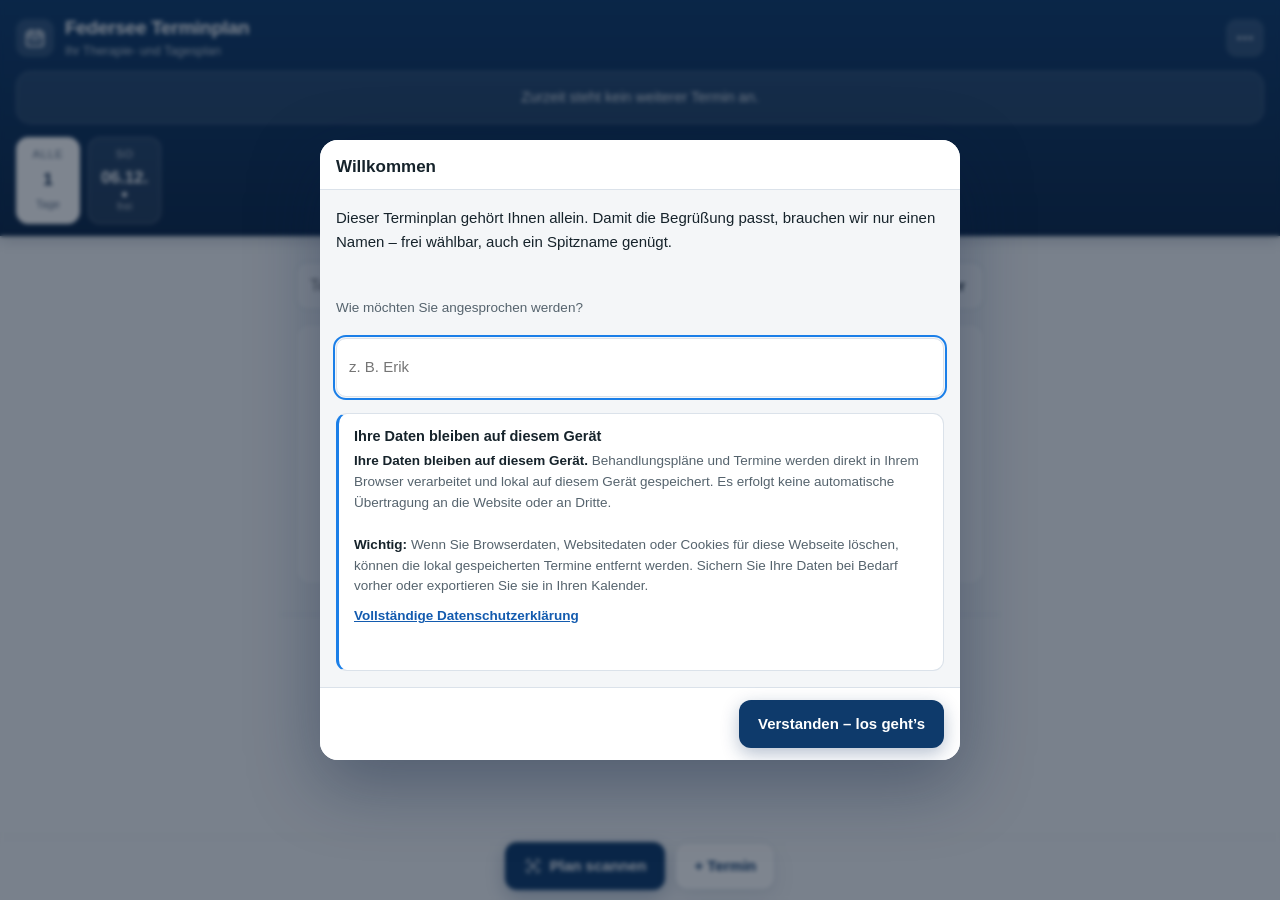
==== index.html @ 1aa90937 "Einrichtungsspezifisches an einer Stelle buendeln Der Name der Klinik stand an sechzehn Stellen im C" ====
<!doctype html>
<html lang="de">
<head>
  <meta charset="utf-8">
  <meta name="viewport" content="width=device-width,initial-scale=1,viewport-fit=cover">
  <meta name="theme-color" content="#0e3a6b">
  <meta name="description" content="Behandlungsplan fotografieren, Termine prüfen und auf dem eigenen Gerät behalten.">
  <title>Federsee Terminplan</title>
  <link rel="manifest" href="./manifest.webmanifest">
  <link rel="icon" href="./icon.svg" type="image/svg+xml">
  <link rel="apple-touch-icon" href="./icon.svg">
  <link rel="stylesheet" href="./styles.css">
</head>
<body>

<header class="topbar">
  <div class="topbar-inner">
    <div class="brand">
      <!-- Logo: Liegt eine Datei "logo.png" (oder logo.svg) neben index.html,
           wird sie automatisch verwendet. Ohne Datei bleibt das Kalender-
           symbol stehen. Es ist also kein Eingriff in den Code nötig. -->
      <img id="brand-logo" class="brand-logo" alt="FUGO Labs" hidden>
      <span id="brand-fallback" class="brand-icon" aria-hidden="true">
        <svg viewBox="0 0 24 24" width="22" height="22"><rect x="3" y="5" width="18" height="16" rx="3" fill="none" stroke="currentColor" stroke-width="1.8"/><path d="M3 10h18M8 3v4M16 3v4" stroke="currentColor" stroke-width="1.8" stroke-linecap="round"/><circle cx="8.5" cy="14.5" r="1.3" fill="currentColor"/><circle cx="12" cy="14.5" r="1.3" fill="currentColor"/><circle cx="15.5" cy="14.5" r="1.3" fill="currentColor"/></svg>
      </span>
      <div class="brand-text">
        <h1 id="greeting" data-anwendung>Federsee Terminplan</h1>
        <p id="brand-sub">Ihr Therapie- und Tagesplan</p>
      </div>
    </div>
    <button id="menu-button" class="icon-button" aria-label="Menü öffnen" aria-haspopup="dialog">
      <svg viewBox="0 0 24 24" width="20" height="20" aria-hidden="true"><circle cx="5" cy="12" r="1.9" fill="currentColor"/><circle cx="12" cy="12" r="1.9" fill="currentColor"/><circle cx="19" cy="12" r="1.9" fill="currentColor"/></svg>
    </button>
  </div>

  <!-- Nächster Termin: die wichtigste Information, immer sichtbar -->
  <section id="next-up" class="next-up" aria-live="polite" aria-label="Nächster Termin"></section>

  <!-- Tagesleiste: heute plus die folgenden Tage -->
  <nav class="day-strip" id="day-strip" aria-label="Tage"></nav>
</header>

<main id="view-plan">
  <div class="toolbar">
    <div class="chips" id="category-filter" role="group" aria-label="Nach Kategorie filtern"></div>
    <div class="search-row">
      <input id="search" type="search" placeholder="Termin oder Ort suchen …" aria-label="Suchen" autocomplete="off">
      <button id="calendar-button" class="ghost-button">Kalender</button>
    </div>
  </div>

  <div id="plan-list" class="plan-list"></div>

  <section id="empty-state" class="empty-state" hidden>
    <h2>Noch kein Plan hinterlegt</h2>
    <p>Fotografieren Sie Ihren Behandlungsplan oder laden Sie ihn als PDF hoch. Die Termine werden erkannt, Sie prüfen sie einmal – danach stehen sie dauerhaft auf diesem Gerät.</p>
    <p class="hint">Bekommen Sie einen geänderten Plan, fotografieren Sie ihn einfach erneut. Der neue Plan ersetzt den alten Tag – beliebig oft.</p>
    <button class="primary-button" data-open-scan>Plan fotografieren oder hochladen</button>
  </section>
</main>

<!-- Aktionsleiste unten, damit sie am Telefon mit dem Daumen erreichbar ist -->
<nav class="action-bar">
  <button class="primary-button" data-open-scan>
    <svg viewBox="0 0 24 24" width="18" height="18" aria-hidden="true"><path d="M4 8V6a2 2 0 0 1 2-2h2M16 4h2a2 2 0 0 1 2 2v2M20 16v2a2 2 0 0 1-2 2h-2M8 20H6a2 2 0 0 1-2-2v-2" fill="none" stroke="currentColor" stroke-width="1.9" stroke-linecap="round"/><circle cx="12" cy="12" r="3.2" fill="none" stroke="currentColor" stroke-width="1.9"/></svg>
    Plan scannen
  </button>
  <button id="add-item" class="secondary-button">+ Termin</button>
</nav>

<footer class="app-foot">
  <p class="app-foot-brand">
    Designed by
    <a href="https://www.cameraorganizer.com" target="_blank" rel="noopener">FUGO&nbsp;Labs</a>
  </p>
  <p class="app-foot-links">
    <a href="https://www.cameraorganizer.com" target="_blank" rel="noopener">FUGO</a>
    <span aria-hidden="true">·</span>
    <a class="tam" href="https://www.fugo-labs.de/tam2" target="_blank" rel="noopener">TaM²</a>
    <span aria-hidden="true">·</span>
    <a href="./rechtliches.html#impressum">Impressum</a>
    <span aria-hidden="true">·</span>
    <a href="./rechtliches.html#datenschutz">Datenschutz</a>
  </p>
  <p class="app-foot-note">Alle Daten bleiben auf diesem Gerät. Bitte erkannte Termine vor der Nutzung prüfen.</p>
</footer>

<input id="file-input" type="file" accept="image/*,application/pdf" multiple hidden>

<!-- ------------------------------------------------------------ Kalender -->
<dialog id="calendar-dialog" class="sheet" aria-label="Kalender und Archiv">
  <div class="sheet-head">
    <h2>Kalender</h2>
    <button class="icon-button" data-close aria-label="Schließen">✕</button>
  </div>
  <div class="sheet-body">
  <div class="month-head">
    <button class="icon-button" id="month-prev" aria-label="Vorheriger Monat">‹</button>
    <strong id="month-label"></strong>
    <button class="icon-button" id="month-next" aria-label="Nächster Monat">›</button>
  </div>
  <div class="weekday-row" aria-hidden="true"><span>Mo</span><span>Di</span><span>Mi</span><span>Do</span><span>Fr</span><span>Sa</span><span>So</span></div>
  <div id="month-grid" class="month-grid"></div>
  <div id="calendar-day" class="calendar-day"></div>
  </div>
</dialog>

<!-- ------------------------------------------------------- Prüfen & Speichern -->
<dialog id="review-dialog" class="sheet wide" aria-label="Erkannte Termine prüfen">
  <div class="sheet-head">
    <h2>Erkannte Termine prüfen</h2>
    <button class="icon-button" data-close aria-label="Schließen">✕</button>
  </div>
  <div id="review-progress" class="progress" hidden>
    <div class="progress-figure" aria-hidden="true">
      <svg viewBox="0 0 48 48" width="46" height="46">
        <rect x="9" y="5" width="30" height="38" rx="3" fill="none" stroke="currentColor" stroke-width="2"/>
        <path d="M15 15h18M15 22h18M15 29h12" stroke="currentColor" stroke-width="2" stroke-linecap="round" opacity=".55"/>
        <circle cx="34" cy="34" r="9.5" fill="var(--paper)" stroke="currentColor" stroke-width="2"/>
        <path d="M34 29v5l3 2" stroke="currentColor" stroke-width="2" stroke-linecap="round"/>
      </svg>
    </div>
    <h3>Der Plan wird gelesen</h3>
    <p class="progress-lead">Das geschieht vollständig auf diesem Gerät – je nach Anzahl der Seiten
      dauert es einige Sekunden. Bitte das Fenster offen lassen.</p>
    <div class="progress-track"><div id="progress-bar"></div></div>
    <p id="progress-text">Vorbereitung …</p>
  </div>
  <div id="review-body" class="review-body"></div>
  <div class="sheet-foot" id="review-foot" hidden>
    <button id="review-cancel" class="ghost-button">Verwerfen</button>
    <button id="review-save" class="primary-button">Speichern</button>
  </div>
</dialog>

<!-- --------------------------------------------------------------- Menü -->
<dialog id="menu-dialog" class="sheet" aria-label="Menü">
  <div class="sheet-head">
    <h2>Einstellungen &amp; Daten</h2>
    <button class="icon-button" data-close aria-label="Schließen">✕</button>
  </div>
  <div class="menu-body">
    <label class="field">
      <span>Name (nur auf diesem Gerät)</span>
      <input id="profile-name" placeholder="z. B. Erika Musterfrau" autocomplete="name">
    </label>
    <label class="field">
      <span>Erinnerung beim Kalenderexport</span>
      <select id="reminder">
        <option value="0">keine</option>
        <option value="10">10 Minuten vorher</option>
        <option value="15" selected>15 Minuten vorher</option>
        <option value="30">30 Minuten vorher</option>
        <option value="60">1 Stunde vorher</option>
      </select>
    </label>

    <div class="menu-group">
      <h3>Termine weitergeben</h3>
      <button id="export-ics" class="ghost-button">Kommende Termine als Kalenderdatei</button>
    </div>

    <div class="menu-group">
      <h3>Gerätewechsel &amp; Sicherung</h3>
      <p class="hint">Die Daten liegen ausschließlich in diesem Browser. Für ein neues Gerät oder vor dem Löschen der Browserdaten hier eine Sicherungsdatei erzeugen.</p>
      <button id="export-backup" class="ghost-button">Sicherung speichern</button>
      <button id="import-backup" class="ghost-button">Sicherung einlesen</button>
      <input id="backup-input" type="file" accept="application/json,.json" hidden>
    </div>

    <div class="menu-group">
      <h3>Datenschutz &amp; Daten</h3>
      <p class="hint" id="privacy-text"></p>
    </div>

    <div class="menu-group danger">
      <h3>Alles löschen</h3>
      <p class="hint">Entfernt sämtliche Termine von diesem Gerät. Das lässt sich nicht rückgängig machen.</p>
      <button id="clear-all" class="danger-button">Alle Daten löschen</button>
    </div>

    <p class="storage-note" id="storage-note"></p>

    <div class="menu-group">
      <h3>Über diese App</h3>
      <p class="hint">Der <strong data-anwendung>Federsee Terminplan</strong> arbeitet ohne Anmeldung und ohne
        Server. Designed by <a href="https://www.cameraorganizer.com" target="_blank" rel="noopener">FUGO Labs</a>.</p>
      <p class="hint">
        <a href="https://www.cameraorganizer.com" target="_blank" rel="noopener">FUGO — Tag Your Life</a><br>
        <a class="tam" href="https://www.fugo-labs.de/tam2" target="_blank" rel="noopener">TaM² — Tag a Moment</a>
      </p>
      <p class="hint">
        <a href="./rechtliches.html#impressum">Impressum</a> ·
        <a href="./rechtliches.html#datenschutz">Datenschutz</a>
      </p>
    </div>
  </div>
</dialog>

<!-- --------------------------------------------------------- Termin bearbeiten -->
<dialog id="item-dialog" class="sheet" aria-label="Termin bearbeiten">
  <form id="item-form" method="dialog">
    <div class="sheet-head">
      <h2 id="item-dialog-title">Termin</h2>
      <button type="button" class="icon-button" data-close aria-label="Schließen">✕</button>
    </div>
    <div class="menu-body">
      <div class="field-row">
        <label class="field"><span>Datum</span><input name="date" type="date" required></label>
        <label class="field"><span>Uhrzeit</span><input name="time" type="time" required></label>
        <label class="field short"><span>Dauer</span><input name="duration" type="number" min="5" max="480" step="5" value="30"></label>
      </div>
      <label class="field"><span>Anwendung</span><input name="title" required placeholder="z. B. Krankengymnastik"></label>
      <label class="field"><span>Ort</span><input name="location" placeholder="z. B. Haus 2, Raum 214"></label>
      <label class="field"><span>Behandler</span><input name="practitioner" placeholder="z. B. Frau Müller"></label>
      <label class="field"><span>Kategorie</span><select name="category" id="item-category"></select></label>
      <label class="field"><span>Notiz</span><input name="note" placeholder="optional"></label>
    </div>
    <div class="sheet-foot">
      <button type="button" id="item-delete" class="danger-button">Löschen</button>
      <button type="submit" class="primary-button">Speichern</button>
    </div>
  </form>
</dialog>

<!-- ------------------------------------------------------------ Erster Start -->
<dialog id="welcome-dialog" class="sheet" aria-label="Willkommen">
  <div class="sheet-head">
    <h2>Willkommen</h2>
  </div>
  <div class="menu-body">
    <p class="lead">Dieser Terminplan gehört Ihnen allein. Damit die Begrüßung passt,
      brauchen wir nur einen Namen – frei wählbar, auch ein Spitzname genügt.</p>
    <label class="field">
      <span>Wie möchten Sie angesprochen werden?</span>
      <input id="welcome-name" placeholder="z. B. Erik" autocomplete="given-name" enterkeyhint="done">
    </label>
    <div class="privacy-box">
      <h3>Ihre Daten bleiben auf diesem Gerät</h3>
      <p id="welcome-privacy"></p>
      <p class="privacy-more"><a href="./rechtliches.html#datenschutz">Vollständige Datenschutzerklärung</a></p>
    </div>
  </div>
  <div class="sheet-foot">
    <button id="welcome-start" class="primary-button">Verstanden – los geht’s</button>
  </div>
</dialog>

<div id="toast" class="toast" role="status" aria-live="polite" hidden></div>

<script src="./vendor/tesseract.min.js"></script>
<script type="module" src="./app.js"></script>
</body>
</html>
---- styles.css ----
/* Federsee Terminplan -- Gestaltung
   Ziel: gut lesbar auch für ältere Augen, groß genug für den Daumen,
   ruhige Farben, klare Trennung zwischen "heute" und "später". */

:root {
  /* ------------------------------------------------------------------
     Markenfarbe.

     Alles Blau der App leitet sich aus diesen fuenf Werten ab. Um auf den
     exakten Fugo-Blauton umzustellen, genuegt es, sie hier zu ersetzen --
     an keiner anderen Stelle steht eine Blauangabe fest im Code.
     ------------------------------------------------------------------ */
  --marke-900: #0a2547;   /* Kopfbereich, dunkelster Ton */
  --marke-800: #0e3a6b;   /* Kopfbereich, Grundton */
  --marke-700: #135baf;   /* Flaechen, Hauptknopf */
  --marke-600: #1b7fe8;   /* FUGO-Blau: Akzente, Linien, aktive Zustaende */
  --marke-100: #e8f1fd;   /* helle Flaechen */

  /* TaM² tritt auf der Fugo-Seite in Orange auf. Die Farbe bleibt dem
     Verweis auf diese zweite Anwendung vorbehalten und wird sonst nirgends
     verwendet -- sonst verliert sie ihre Kennzeichnung. */
  --tam-orange: #ff6b1a;

  /* Der Kasten mit dem naechsten Termin traegt das FUGO-Blau in voller
     Saettigung und hebt sich damit vom dunkleren Kopfbereich ab. */
  --termin-von: #1b7fe8;
  --termin-bis: #0e4fa3;

  --ink: #16232b;
  --ink-soft: #55636d;
  --ink-faint: #8794a0;
  --paper: #f4f6f8;
  --card: #ffffff;
  --line: #dbe2ea;
  --accent: #b4531f;
  --danger: #a8323f;
  --ok: #2f7a4a;
  --radius: 14px;
  --shadow: 0 1px 2px rgba(16, 32, 55, .06), 0 8px 24px rgba(16, 32, 55, .07);
  --safe-bottom: env(safe-area-inset-bottom, 0px);
  color-scheme: light;
}

* { box-sizing: border-box; }

/* Das hidden-Attribut muss jede eigene display-Regel schlagen. Ohne diese
   Zeile bleibt ein auf hidden gesetzter Bereich sichtbar, sobald ihm
   anderswo display:flex oder display:grid zugewiesen wurde -- so waren die
   Knoepfe "Verwerfen" und "Speichern" waehrend der Erkennung bedienbar,
   obwohl es noch nichts zu speichern gab. */
[hidden] { display: none !important; }

body {
  margin: 0;
  font: 16px/1.5 -apple-system, BlinkMacSystemFont, "Segoe UI", Roboto, "Helvetica Neue", Arial, sans-serif;
  color: var(--ink);
  background: var(--paper);
  -webkit-text-size-adjust: 100%;
  padding-bottom: calc(104px + var(--safe-bottom));
}

h1, h2, h3 { margin: 0; line-height: 1.25; }
button, input, select { font: inherit; color: inherit; }
button { cursor: pointer; }

/* ------------------------------------------------------------- Kopfbereich */

.topbar {
  position: sticky;
  top: 0;
  z-index: 20;
  /* Beim Scrollen wird der Kopfbereich schmaler: die Begruessung tritt
     zurueck, der naechste Termin schrumpft auf eine Zeile. Sonst belegt er
     ein Drittel des Bildschirms und verdeckt die Filterleiste. */
  transition: padding .18s ease;
  background: linear-gradient(180deg, var(--marke-800), var(--marke-900));
  color: #fff;
  padding: calc(10px + env(safe-area-inset-top, 0px)) 0 0;
  box-shadow: 0 2px 14px rgba(8, 28, 60, .24);
}

.topbar-inner {
  display: flex;
  align-items: center;
  gap: 12px;
  padding: 6px 16px 10px;
  transition: padding .18s ease, opacity .18s ease;
}

/* --- Kompakter Zustand beim Scrollen --- */

.topbar.is-kompakt { padding-top: calc(6px + env(safe-area-inset-top, 0px)); }
.topbar.is-kompakt .topbar-inner { padding-bottom: 6px; }
.topbar.is-kompakt .brand-icon { width: 32px; height: 32px; border-radius: 9px; }
.topbar.is-kompakt .brand-icon svg { width: 18px; height: 18px; }
.topbar.is-kompakt .brand h1 { font-size: 16px; }
.topbar.is-kompakt .brand p { display: none; }
.topbar.is-kompakt .next-up { padding-bottom: 9px; }

.topbar.is-kompakt .next-card { grid-template-columns: auto 1fr; padding: 9px 13px; gap: 0 12px; }
.topbar.is-kompakt .next-card .eyebrow { display: none; }
.topbar.is-kompakt .next-card .clock { font-size: 20px; align-self: center; }
.topbar.is-kompakt .next-card .clock small { display: none; }
.topbar.is-kompakt .next-card .title { font-size: 14.5px; -webkit-line-clamp: 1; }
.topbar.is-kompakt .next-card .meta { display: none; }

.topbar.is-kompakt .day-strip { padding-bottom: 9px; }
.topbar.is-kompakt .day-tab { padding: 5px 11px; min-width: 58px; }
.topbar.is-kompakt .day-tab .count { display: none; }
.topbar.is-kompakt .day-tab .num { font-size: 15px; }

.brand { display: flex; align-items: center; gap: 11px; flex: 1; min-width: 0; }
.brand-icon {
  display: grid; place-items: center;
  width: 38px; height: 38px; flex: none;
  border-radius: 11px;
  background: rgba(255, 255, 255, .14);
}
/* Ein eingesetztes Logo bekommt dieselbe Grundflaeche wie das Platzhalter-
   symbol und wird darin eingepasst -- unabhaengig von seinem Seitenverhaeltnis. */
.brand-logo {
  width: 38px; height: 38px; flex: none;
  object-fit: contain; border-radius: 9px;
  background: rgba(255, 255, 255, .08);
}
.topbar.is-kompakt .brand-logo { width: 32px; height: 32px; }

.brand-text { min-width: 0; }
.brand h1 {
  font-size: 19px; font-weight: 650; letter-spacing: -.015em;
  overflow: hidden; text-overflow: ellipsis; white-space: nowrap;
}
.brand p { margin: 2px 0 0; font-size: 12.5px; color: rgba(255, 255, 255, .72); }

.icon-button {
  border: 0; background: rgba(255, 255, 255, .14); color: inherit;
  width: 38px; height: 38px; border-radius: 11px; font-size: 18px; line-height: 1;
  display: grid; place-items: center; flex: none;
  transition: background .15s ease;
}
.icon-button:hover { background: rgba(255, 255, 255, .24); }

/* Naechster Termin -- der blaue Kasten. Er traegt die Information, auf die
   sich Patienten verlassen, und ist deshalb der kraeftigste Punkt der Seite. */

.next-up { padding: 0 16px 13px; }

.next-card {
  display: grid;
  grid-template-columns: auto 1fr;
  gap: 4px 15px;
  background: linear-gradient(145deg, var(--termin-von), var(--termin-bis));
  border-radius: 15px;
  padding: 15px 17px;
  color: #fff;
  box-shadow: 0 6px 20px rgba(8, 24, 52, .34);
}
.next-card .eyebrow {
  grid-column: 1 / -1;
  margin: 0 0 7px;
  font-size: 11px; letter-spacing: .1em; text-transform: uppercase; font-weight: 650;
  color: rgba(255, 255, 255, .72);
  display: flex; align-items: center; gap: 8px;
}
.next-card .eyebrow .rest {
  margin-left: auto; text-transform: none; letter-spacing: .02em;
  font-size: 11.5px; font-weight: 600;
  background: rgba(255, 255, 255, .16); padding: 2px 9px; border-radius: 999px;
}
.next-card .clock {
  font-size: 30px; font-weight: 680; letter-spacing: -.025em;
  font-variant-numeric: tabular-nums; line-height: 1.05;
  align-self: start;
}
.next-card .clock small { display: block; font-size: 12px; font-weight: 500; opacity: .72; letter-spacing: 0; }
.next-card .body { min-width: 0; align-self: center; }
.next-card .title {
  margin: 0; font-size: 17px; font-weight: 620; line-height: 1.3;
  overflow: hidden; text-overflow: ellipsis; display: -webkit-box;
  -webkit-line-clamp: 2; -webkit-box-orient: vertical;
}
.next-card .meta { margin: 4px 0 0; font-size: 13.5px; color: rgba(255, 255, 255, .8); }
.next-card .meta span + span::before { content: " · "; opacity: .6; }

.next-card.is-now { box-shadow: 0 0 0 2px rgba(255, 255, 255, .55), 0 6px 20px rgba(8, 24, 52, .34); }
.next-card.is-empty {
  display: block; text-align: center; font-size: 14.5px;
  color: rgba(255, 255, 255, .86); background: rgba(255, 255, 255, .1);
  border: 1px solid rgba(255, 255, 255, .16); box-shadow: none;
}

/* Tagesleiste */

.day-strip {
  display: flex; gap: 8px;
  padding: 0 16px 12px;
  overflow-x: auto;
  scrollbar-width: none;
  -webkit-overflow-scrolling: touch;
}
.day-strip::-webkit-scrollbar { display: none; }

.day-tab {
  flex: none;
  min-width: 64px;
  padding: 8px 12px;
  border-radius: 12px;
  border: 1px solid rgba(255, 255, 255, .22);
  background: rgba(255, 255, 255, .1);
  color: #fff;
  text-align: center;
  display: grid;
  gap: 1px;
}
.day-tab .dow { font-size: 11.5px; letter-spacing: .06em; text-transform: uppercase; opacity: .78; }
.day-tab .num { font-size: 17px; font-weight: 660; font-variant-numeric: tabular-nums; }
.day-tab .count { font-size: 11px; opacity: .7; }
.day-tab[aria-pressed="true"] { background: #fff; color: var(--marke-900); border-color: #fff; }
.day-tab[aria-pressed="true"] .dow, .day-tab[aria-pressed="true"] .count { opacity: .66; }
.day-tab.is-today .num::after {
  content: ""; display: block; width: 5px; height: 5px; border-radius: 50%;
  background: currentColor; margin: 2px auto 0;
}

/* ---------------------------------------------------------------- Werkzeuge */

main { max-width: 720px; margin: 0 auto; padding: 14px 16px 0; }

.toolbar { display: grid; gap: 10px; margin-bottom: 14px; }

.chips { display: flex; gap: 7px; overflow-x: auto; scrollbar-width: none; padding-bottom: 2px; }
.chips::-webkit-scrollbar { display: none; }
.chip {
  flex: none; border: 1px solid var(--line); background: var(--card); color: var(--ink-soft);
  border-radius: 999px; padding: 6px 13px; font-size: 13.5px; white-space: nowrap;
  display: inline-flex; align-items: center; gap: 6px;
}
.chip .dot { width: 8px; height: 8px; border-radius: 50%; background: currentColor; opacity: .85; }
.chip[aria-pressed="true"] { background: var(--marke-800); border-color: var(--marke-800); color: #fff; }

.search-row { display: flex; gap: 8px; }
.search-row input {
  flex: 1; min-width: 0;
  border: 1px solid var(--line); border-radius: 11px; background: var(--card);
  padding: 10px 13px;
}
.search-row input:focus-visible, .field input:focus-visible, .field select:focus-visible {
  outline: 2px solid var(--marke-600); outline-offset: 1px;
}

/* ------------------------------------------------------------- Tagesblöcke */

.plan-list { display: grid; gap: 20px; }

html { scroll-padding-top: 180px; }
.day-block { scroll-margin-top: 180px; }
.day-heading {
  display: flex; align-items: baseline; gap: 10px;
  margin: 0 2px 9px;
  position: sticky; top: 0; z-index: 1;
}
.day-heading h2 { font-size: 15px; font-weight: 660; letter-spacing: -.005em; }
.day-heading .badge {
  font-size: 11px; letter-spacing: .07em; text-transform: uppercase;
  background: var(--marke-100); color: var(--marke-800);
  padding: 3px 8px; border-radius: 999px; font-weight: 620;
}
.day-heading .rescan {
  margin-left: auto; border: 0; background: none; color: var(--ink-faint);
  font-size: 12.5px; text-decoration: underline; padding: 2px 0;
}

.items { display: grid; gap: 8px; }

.item {
  display: grid;
  grid-template-columns: 62px 4px 1fr;
  align-items: stretch;
  gap: 12px;
  background: var(--card);
  border: 1px solid var(--line);
  border-radius: var(--radius);
  padding: 12px 13px;
  box-shadow: var(--shadow);
  text-align: left;
  width: 100%;
  color: inherit;
}
.item:active { transform: scale(.995); }
.item .time {
  font-size: 16px; font-weight: 660; font-variant-numeric: tabular-nums;
  letter-spacing: -.01em; padding-top: 1px;
}
.item .time small { display: block; font-size: 11.5px; font-weight: 500; color: var(--ink-faint); }
.item .stripe { border-radius: 3px; background: var(--stripe, var(--marke-600)); }
.item .title { font-size: 15.5px; font-weight: 600; margin: 0; }
.item .meta { margin: 3px 0 0; font-size: 13.5px; color: var(--ink-soft); }
.item .meta span + span::before { content: " · "; color: var(--ink-faint); }
.item .tag {
  display: inline-block; margin-top: 6px; font-size: 11.5px;
  color: var(--stripe, var(--marke-600)); font-weight: 620;
}

.item.is-done { opacity: .5; }
.item.is-done .title { text-decoration: line-through; }
.item.is-now { border-color: var(--marke-600); box-shadow: 0 0 0 2px rgba(37, 99, 181, .18), var(--shadow); }
.item.is-past .time { color: var(--ink-faint); }

.day-empty { color: var(--ink-faint); font-size: 14px; padding: 10px 2px; }

.empty-state {
  background: var(--card); border: 1px dashed var(--line); border-radius: var(--radius);
  padding: 28px 22px; text-align: center;
}
.empty-state h2 { font-size: 18px; margin-bottom: 8px; }
.empty-state p { color: var(--ink-soft); margin: 0 0 18px; }

/* -------------------------------------------------------------- Aktionen */

.action-bar {
  position: fixed; left: 0; right: 0; bottom: 0; z-index: 25;
  display: flex; gap: 10px; justify-content: center;
  padding: 10px 16px calc(10px + var(--safe-bottom));
  background: linear-gradient(180deg, rgba(244, 246, 245, 0), var(--paper) 34%);
}

.primary-button, .secondary-button, .ghost-button, .danger-button {
  border-radius: 12px; padding: 12px 18px; font-size: 15px; font-weight: 600;
  border: 1px solid transparent; display: inline-flex; align-items: center; justify-content: center; gap: 8px;
  min-height: 46px;
}
.primary-button { background: var(--marke-800); color: #fff; box-shadow: 0 6px 18px rgba(18, 51, 98, .3); }
.primary-button:hover { background: var(--marke-600); }
.secondary-button { background: var(--card); color: var(--marke-800); border-color: var(--line); box-shadow: var(--shadow); }
.ghost-button { background: var(--card); color: var(--ink); border-color: var(--line); font-weight: 550; }
.ghost-button:hover { border-color: var(--marke-600); color: var(--marke-800); }
.danger-button { background: #fff; color: var(--danger); border-color: #e8c3c8; }
.danger-button:hover { background: #fdf3f4; }
button[disabled] { opacity: .5; cursor: not-allowed; }

/* --------------------------------------------------------------- Dialoge */

.sheet {
  border: 0; padding: 0; width: min(640px, 100%); max-width: 100%;
  /* Mindesthoehe, damit der Dialog auch mit wenig Inhalt -- etwa waehrend
     der Erkennung -- nicht zu einem schmalen Balken zusammenfaellt. */
  min-height: min(62dvh, 520px);
  max-height: 92dvh; border-radius: 18px 18px 0 0;
  margin: auto auto 0; background: var(--paper); color: var(--ink);
  box-shadow: 0 -8px 40px rgba(8, 28, 60, .32);
  overflow: hidden;
  /* Wichtig: nur der geöffnete Dialog wird angezeigt. Ein pauschales
     display:flex würde das display:none des geschlossenen <dialog>
     überschreiben -- der unsichtbare Dialog fängt dann alle Klicks ab. */
  display: none;
  flex-direction: column;
}
.sheet[open] { display: flex; }
.sheet.wide { width: min(780px, 100%); }

@media (min-width: 700px) {
  .sheet {
    margin: auto;
    border-radius: 18px;
    min-height: min(70dvh, 620px);
    max-height: 88dvh;
    box-shadow: 0 24px 70px rgba(8, 28, 60, .36);
  }
  .sheet-foot { padding-bottom: 14px; }
}
.sheet::backdrop { background: rgba(9, 22, 42, .52); backdrop-filter: blur(2px); }

.sheet-head {
  flex: none;
  display: flex; align-items: center; gap: 12px;
  padding: 16px 16px 12px; border-bottom: 1px solid var(--line);
  background: var(--card);
}
.sheet-head h2 { font-size: 17px; flex: 1; }
.sheet-head .icon-button { background: var(--paper); color: var(--ink-soft); }

.sheet-foot {
  flex: none;
  display: flex; gap: 10px; justify-content: flex-end;
  padding: 12px 16px calc(12px + var(--safe-bottom));
  border-top: 1px solid var(--line); background: var(--card);
}

/* Der Inhaltsbereich scrollt; Kopf und Fuß bleiben stehen. */
.sheet-body { flex: 1; min-height: 0; overflow-y: auto; -webkit-overflow-scrolling: touch; }
.menu-body, .review-body { flex: 1; min-height: 0; overflow-y: auto; padding: 16px; }
.calendar-day { padding: 16px; }
.menu-body { display: grid; gap: 16px; }

.field { display: grid; gap: 5px; font-size: 13.5px; color: var(--ink-soft); }
.field input, .field select {
  border: 1px solid var(--line); border-radius: 10px; padding: 10px 12px;
  background: var(--card); color: var(--ink); font-size: 15px; width: 100%;
}
.field-row { display: grid; grid-template-columns: 1fr 1fr .8fr; gap: 10px; }
.field.short input { text-align: center; }

.menu-group { display: grid; gap: 9px; padding-top: 14px; border-top: 1px solid var(--line); }
.menu-group h3 { font-size: 14px; }
.menu-group.danger h3 { color: var(--danger); }
.hint { margin: 0; font-size: 13px; color: var(--ink-soft); }
.hint strong { color: var(--ink); }
.hint a { color: var(--marke-700); font-weight: 600; }
.hint a.tam { color: var(--tam-orange); }
.lead { margin: 0; font-size: 15px; color: var(--ink); line-height: 1.55; }

.privacy-box {
  border: 1px solid var(--line); border-left: 3px solid var(--marke-600);
  border-radius: 11px; padding: 13px 15px; background: var(--card);
}
.privacy-box h3 { font-size: 14.5px; margin-bottom: 6px; }
.privacy-box p { margin: 0; font-size: 13.5px; color: var(--ink-soft); line-height: 1.55; }
.privacy-box strong { color: var(--ink); }
.storage-note { font-size: 12px; color: var(--ink-faint); margin: 0; }

/* Kalender */

.month-head { display: flex; align-items: center; justify-content: space-between; gap: 10px; padding: 12px 16px 6px; }
.month-head strong { font-size: 15.5px; }
.month-head .icon-button { background: var(--card); color: var(--ink); border: 1px solid var(--line); }

.weekday-row, .month-grid { display: grid; grid-template-columns: repeat(7, 1fr); gap: 5px; padding: 0 16px; }
.weekday-row { font-size: 11px; color: var(--ink-faint); text-align: center; padding-bottom: 5px; }

.month-cell {
  aspect-ratio: 1 / 1; border: 1px solid transparent; background: transparent;
  border-radius: 10px; display: grid; place-content: center; gap: 3px;
  font-size: 14px; color: var(--ink); position: relative;
}
.month-cell.has-plan { background: var(--card); border-color: var(--line); font-weight: 600; }
.month-cell.is-past { color: var(--ink-faint); }
.month-cell.is-today { outline: 2px solid var(--marke-600); outline-offset: -2px; }
.month-cell[aria-pressed="true"] { background: var(--marke-800); color: #fff; border-color: var(--marke-800); }
.month-cell .dots { display: flex; gap: 2px; justify-content: center; }
.month-cell .dots i { width: 4px; height: 4px; border-radius: 50%; background: currentColor; opacity: .65; }
.month-cell:disabled { opacity: .45; }

.calendar-day { border-top: 1px solid var(--line); margin-top: 12px; background: var(--paper); }
.calendar-day h3 { font-size: 14.5px; margin-bottom: 10px; }

/* Prüfansicht */

.progress {
  flex: 1; min-height: 0;
  display: flex; flex-direction: column; align-items: center; justify-content: center;
  gap: 4px; padding: 32px 26px; text-align: center; background: var(--card);
}
.progress-figure { color: var(--marke-600); margin-bottom: 4px; }
.progress h3 { font-size: 17px; margin-bottom: 2px; }
.progress-lead { margin: 0 0 20px; font-size: 14px; color: var(--ink-soft); max-width: 34em; line-height: 1.5; }
.progress-track {
  width: min(360px, 100%); height: 8px; border-radius: 999px;
  background: var(--marke-100); overflow: hidden;
}
.progress-track div { height: 100%; width: 2%; background: var(--marke-600); transition: width .3s ease; }
.progress #progress-text { margin: 11px 0 0; font-size: 13.5px; color: var(--ink-soft); font-variant-numeric: tabular-nums; }

.retry-note {
  margin: 0 0 15px; padding: 10px 12px; font-size: 13px; line-height: 1.45;
  color: var(--marke-800); background: var(--marke-100); border-radius: 10px;
}
.review-page { display: grid; gap: 12px; margin-bottom: 22px; }
.review-head {
  display: flex; flex-wrap: wrap; align-items: center; gap: 10px 14px;
  padding-bottom: 2px;
}
.review-head .field { flex: none; }
.review-day { display: block; font-size: 14.5px; }
.review-day { display: block; font-size: 14.5px; }
.review-source { font-size: 12.5px; color: var(--ink-faint); }

.notice {
  border-radius: 11px; padding: 10px 12px; font-size: 13px; line-height: 1.45;
  background: #fff7e8; border: 1px solid #f0dcb4; color: #6b4a12;
}
.notice.conflict { background: #fdf1f2; border-color: #eec6cb; color: #7a2430; }
.notice ul { margin: 6px 0 0; padding-left: 18px; }
.notice p { margin: 7px 0 0; }
.notice code { font-family: ui-monospace, "SF Mono", Menlo, Consolas, monospace; font-size: 12.5px;
  background: rgba(0, 0, 0, .06); padding: 1px 5px; border-radius: 4px; }
.notice a { color: inherit; font-weight: 600; }

/* Eine Pruefzeile: Uhrzeit links, Anwendung gross, Ort und Behandler
   darunter. Auf schmalen Geraeten stehen die beiden untereinander -- neben-
   einander waeren beide Felder so schmal, dass die Werte abschneiden. */
.review-row {
  display: grid;
  /* Breit genug auch fuer Browser, die die Uhrzeit mit AM/PM anzeigen. */
  grid-template-columns: 112px 1fr 30px;
  gap: 8px 10px;
  align-items: start;
  background: var(--card);
  border: 1px solid var(--line);
  border-radius: 12px;
  padding: 10px 10px 10px 11px;
}
.review-row.is-flagged { border-color: #e3b76a; background: #fffdf7; }
.review-row input {
  border: 1px solid var(--line); border-radius: 8px; padding: 9px 10px; width: 100%;
  background: #fff; font-size: 15px; min-width: 0;
}
.review-row input:focus-visible { outline: 2px solid var(--marke-600); outline-offset: 1px; }
.review-row input[type="time"] {
  padding: 9px 4px; font-variant-numeric: tabular-nums; font-weight: 600;
  text-align: center;
}
.review-row .fields { display: grid; gap: 6px; min-width: 0; }
.review-row .fields .pair input { font-size: 14px; padding: 7px 10px; }
.review-row .fields .pair { display: grid; gap: 7px; }
.review-row .fields .titel { font-weight: 550; }
.review-row .flag { font-size: 12px; color: var(--accent); line-height: 1.35; }
.review-row .drop {
  border: 0; background: none; color: var(--ink-faint); font-size: 19px; line-height: 1;
  padding: 6px 2px; align-self: start; border-radius: 7px;
}
.review-row .drop:hover { background: #fdf3f4; color: var(--danger); }

@media (min-width: 560px) {
  .review-row .fields .pair { grid-template-columns: 1fr 1fr; }
}

.conflict-choice { display: grid; gap: 8px; margin-top: 10px; }
.conflict-choice label { display: flex; gap: 9px; align-items: flex-start; font-size: 13.5px; }

/* Hinweis-Einblendung */

.app-foot {
  max-width: 720px; margin: 30px auto 0; padding: 20px 16px 4px;
  border-top: 1px solid var(--line); text-align: center;
}
.app-foot p { margin: 0; font-size: 13px; color: var(--ink-soft); }
.app-foot a { color: var(--marke-700); font-weight: 600; text-decoration: none; }
.app-foot a:hover { text-decoration: underline; }
.app-foot-brand { font-size: 13.5px !important; letter-spacing: .01em; }
.app-foot-links { margin-top: 7px !important; display: flex; flex-wrap: wrap;
  justify-content: center; gap: 8px; font-size: 12.5px; }
.app-foot-links span { color: var(--ink-faint); }
.app-foot a.tam { color: var(--tam-orange); }
.app-foot-note { margin-top: 9px !important; font-size: 12px; color: var(--ink-faint); }
.privacy-more { margin-top: 9px !important; font-size: 13px; }
.privacy-more a { color: var(--marke-700); font-weight: 600; }

.toast {
  position: fixed; left: 50%; bottom: calc(92px + var(--safe-bottom)); transform: translateX(-50%);
  background: var(--ink); color: #fff; padding: 11px 16px; border-radius: 11px;
  font-size: 14px; z-index: 60; box-shadow: 0 10px 30px rgba(0, 0, 0, .25);
  max-width: calc(100% - 32px); text-align: center;
}

@media (max-width: 420px) {
  .field-row { grid-template-columns: 1fr 1fr; }
  .field-row .field.short { grid-column: 1 / -1; }
  .review-row { grid-template-columns: 104px 1fr 26px; gap: 7px 8px; }
}

@media (prefers-reduced-motion: reduce) {
  * { transition: none !important; animation: none !important; }
}
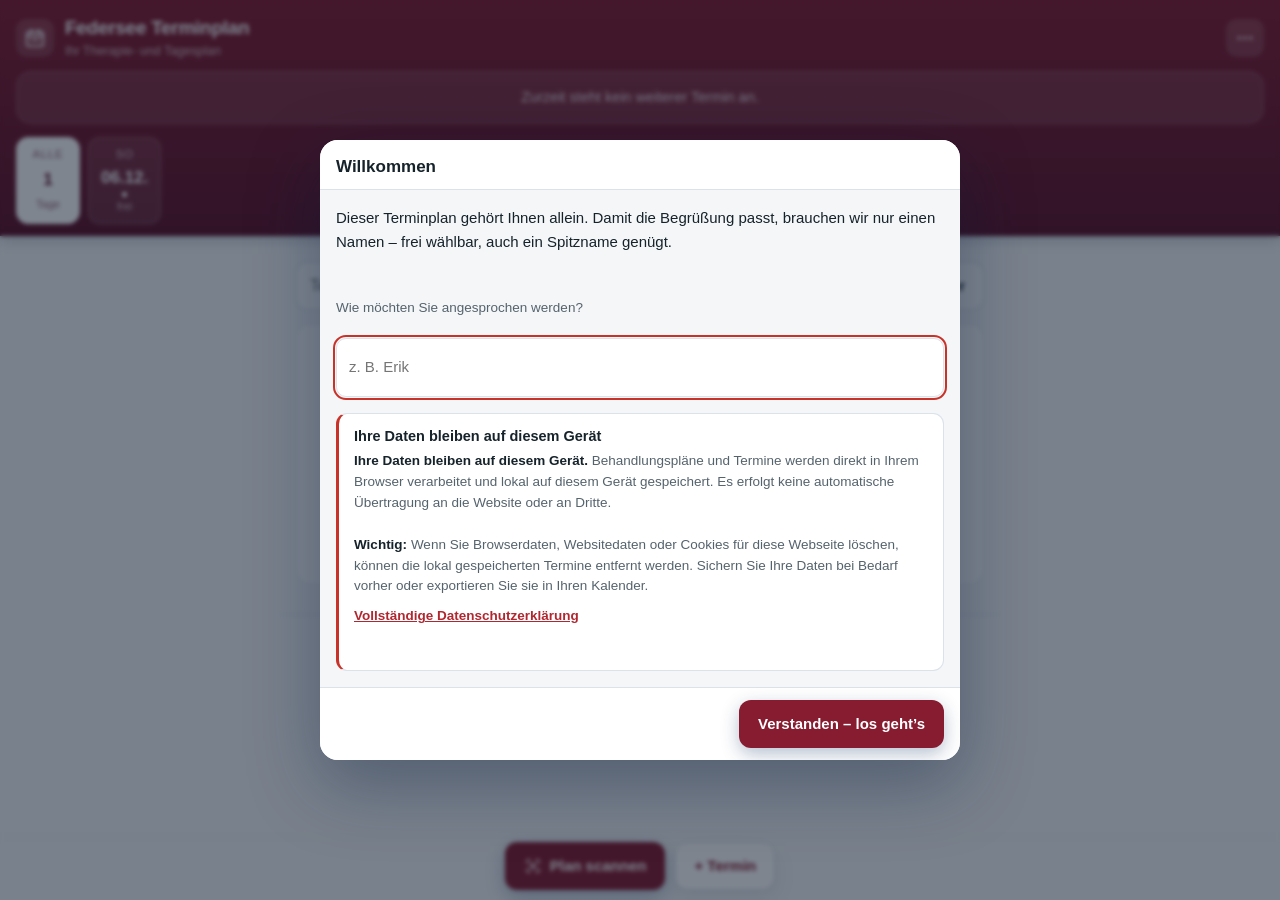
==== commit da381566: "Farbreihe von Pastellrosa zum Vorgabe-Rot, blaue Ausgabe aufbewahrt Die Markenfarben folgen jetzt de" ====
--- a/index.html
+++ b/index.html
@@ -3,7 +3,7 @@
 <head>
   <meta charset="utf-8">
   <meta name="viewport" content="width=device-width,initial-scale=1,viewport-fit=cover">
-  <meta name="theme-color" content="#0e3a6b">
+  <meta name="theme-color" content="#871c31">
   <meta name="description" content="Behandlungsplan fotografieren, Termine prüfen und auf dem eigenen Gerät behalten.">
   <title>Federsee Terminplan</title>
   <link rel="manifest" href="./manifest.webmanifest">
@@ -85,7 +85,7 @@
   <p class="app-foot-note">Alle Daten bleiben auf diesem Gerät. Bitte erkannte Termine vor der Nutzung prüfen.</p>
 </footer>
 
-<input id="file-input" type="file" accept="image/*,application/pdf" multiple hidden>
+<input id="file-input" type="file" accept="image/*,.heic,.heif,application/pdf" multiple hidden>
 
 <!-- ------------------------------------------------------------ Kalender -->
 <dialog id="calendar-dialog" class="sheet" aria-label="Kalender und Archiv">
@@ -165,6 +165,16 @@
       <p class="hint">Die Daten liegen ausschließlich in diesem Browser. Für ein neues Gerät oder vor dem Löschen der Browserdaten hier eine Sicherungsdatei erzeugen.</p>
       <button id="export-backup" class="ghost-button">Sicherung speichern</button>
       <button id="import-backup" class="ghost-button">Sicherung einlesen</button>
+      <button id="export-diagnose" class="ghost-button">Diagnose der letzten Erkennung speichern</button>
+    </div>
+
+    <div class="menu-group">
+      <h3>App weitergeben</h3>
+      <p class="hint">Mit der Kamera abfotografieren — der Plan öffnet sich direkt, ohne Anmeldung.</p>
+      <div class="qr-block">
+        <div class="qr-bild"><svg xmlns="http://www.w3.org/2000/svg" viewBox="0 0 41 41" width="100%" height="100%" role="img" aria-label="QR-Code zur App" class="segno"><path class="qrline" stroke="#5e1229" d="M2 2.5h7m1 0h1m1 0h3m2 0h2m6 0h4m3 0h7m-37 1h1m5 0h1m5 0h4m1 0h2m3 0h1m3 0h1m1 0h1m1 0h1m5 0h1m-37 1h1m1 0h3m1 0h1m1 0h1m1 0h2m2 0h2m3 0h3m1 0h2m1 0h1m1 0h1m1 0h1m1 0h3m1 0h1m-37 1h1m1 0h3m1 0h1m5 0h1m4 0h1m4 0h2m1 0h1m2 0h1m1 0h1m1 0h3m1 0h1m-37 1h1m1 0h3m1 0h1m1 0h7m3 0h1m1 0h4m6 0h1m1 0h3m1 0h1m-37 1h1m5 0h1m2 0h7m1 0h1m1 0h1m1 0h1m1 0h2m3 0h1m1 0h1m5 0h1m-37 1h7m1 0h1m1 0h1m1 0h1m1 0h1m1 0h1m1 0h1m1 0h1m1 0h1m1 0h1m1 0h1m1 0h1m1 0h7m-29 1h3m3 0h1m2 0h1m4 0h1m1 0h1m1 0h3m-24 1h2m2 0h3m2 0h5m1 0h3m1 0h3m3 0h1m1 0h1m1 0h1m1 0h1m-37 1h1m2 0h1m1 0h1m1 0h3m1 0h2m3 0h1m1 0h2m3 0h1m1 0h3m1 0h1m1 0h3m-34 1h1m3 0h3m1 0h2m2 0h1m1 0h1m1 0h1m1 0h1m1 0h3m1 0h4m2 0h4m1 0h2m-35 1h1m1 0h1m3 0h1m1 0h2m3 0h4m1 0h2m4 0h1m1 0h1m1 0h2m1 0h1m1 0h2m-36 1h1m1 0h2m1 0h1m2 0h4m1 0h1m2 0h1m10 0h1m1 0h2m4 0h1m-36 1h1m1 0h1m4 0h1m2 0h1m1 0h1m3 0h1m1 0h1m2 0h1m2 0h1m1 0h3m1 0h1m2 0h1m-30 1h2m2 0h1m2 0h1m1 0h2m1 0h6m4 0h1m3 0h1m1 0h1m1 0h2m-36 1h1m1 0h3m3 0h3m2 0h1m1 0h1m1 0h3m2 0h2m2 0h4m2 0h4m-36 1h1m1 0h4m3 0h2m2 0h1m1 0h4m1 0h1m1 0h1m1 0h3m1 0h2m1 0h1m1 0h1m1 0h1m-36 1h1m2 0h2m1 0h3m1 0h2m1 0h1m1 0h1m3 0h1m1 0h2m1 0h4m2 0h1m1 0h1m-34 1h2m1 0h1m1 0h2m1 0h1m2 0h2m6 0h1m1 0h1m1 0h6m2 0h1m1 0h2m1 0h1m-35 1h3m4 0h1m1 0h1m1 0h3m2 0h2m1 0h1m1 0h1m3 0h3m3 0h1m1 0h1m-35 1h1m1 0h1m1 0h3m1 0h1m4 0h1m5 0h1m4 0h2m3 0h5m-33 1h3m2 0h2m2 0h1m5 0h2m2 0h2m1 0h5m2 0h2m1 0h1m-33 1h1m3 0h1m2 0h6m2 0h2m1 0h1m1 0h6m2 0h1m2 0h4m-37 1h1m2 0h2m2 0h4m1 0h1m1 0h1m1 0h1m2 0h1m1 0h1m5 0h1m1 0h1m1 0h1m4 0h1m-37 1h1m1 0h5m4 0h3m2 0h3m2 0h4m1 0h1m1 0h1m1 0h2m1 0h1m2 0h1m-37 1h2m2 0h1m2 0h1m1 0h3m2 0h1m1 0h7m1 0h1m2 0h3m1 0h1m1 0h1m1 0h1m-36 1h1m1 0h1m3 0h2m4 0h3m4 0h2m3 0h4m2 0h1m1 0h1m2 0h2m-37 1h1m1 0h2m1 0h1m3 0h3m1 0h2m1 0h1m1 0h3m1 0h1m1 0h1m1 0h1m1 0h2m1 0h1m1 0h2m1 0h1m-37 1h1m1 0h2m2 0h1m2 0h3m5 0h4m1 0h1m1 0h11m-27 1h3m1 0h1m7 0h1m2 0h1m4 0h1m3 0h2m-34 1h7m2 0h2m1 0h3m3 0h2m1 0h5m1 0h2m1 0h1m1 0h3m1 0h1m-37 1h1m5 0h1m1 0h1m1 0h1m2 0h4m1 0h3m2 0h1m3 0h2m3 0h2m2 0h1m-37 1h1m1 0h3m1 0h1m3 0h3m2 0h1m4 0h1m2 0h10m1 0h2m-36 1h1m1 0h3m1 0h1m4 0h2m11 0h1m1 0h2m2 0h1m2 0h2m-35 1h1m1 0h3m1 0h1m2 0h1m1 0h1m1 0h2m2 0h6m5 0h2m1 0h1m4 0h1m-37 1h1m5 0h1m3 0h1m1 0h4m1 0h2m3 0h2m2 0h1m1 0h1m3 0h2m2 0h1m-37 1h7m2 0h2m4 0h3m3 0h2m1 0h1m2 0h2m7 0h1"/></svg></div>
+        <p class="qr-adresse"><a href="https://fladerik.github.io/Behandlungsplan/">fladerik.github.io/Behandlungsplan/</a></p>
+      </div>
       <input id="backup-input" type="file" accept="application/json,.json" hidden>
     </div>
 
@@ -180,14 +190,17 @@
     </div>
 
     <p class="storage-note" id="storage-note"></p>
+    <p class="storage-note" id="fassung-note"></p>
 
     <div class="menu-group">
       <h3>Über diese App</h3>
       <p class="hint">Der <strong data-anwendung>Federsee Terminplan</strong> arbeitet ohne Anmeldung und ohne
         Server. Designed by <a href="https://www.cameraorganizer.com" target="_blank" rel="noopener">FUGO Labs</a>.</p>
-      <p class="hint">
-        <a href="https://www.cameraorganizer.com" target="_blank" rel="noopener">FUGO — Tag Your Life</a><br>
-        <a class="tam" href="https://www.fugo-labs.de/tam2" target="_blank" rel="noopener">TaM² — Tag a Moment</a>
+      <p class="hint produkte">
+        <a href="https://www.cameraorganizer.com" target="_blank" rel="noopener">
+          <img id="produkt-logo-fugo" class="produkt-logo" alt="" hidden>FUGO — Tag Your Life</a><br>
+        <a class="tam" href="https://www.fugo-labs.de/tam2" target="_blank" rel="noopener">
+          <img id="produkt-logo-tam2" class="produkt-logo" alt="" hidden>TaM² — Tag a Moment</a>
       </p>
       <p class="hint">
         <a href="./rechtliches.html#impressum">Impressum</a> ·
--- a/styles.css
+++ b/styles.css
@@ -6,25 +6,34 @@
   /* ------------------------------------------------------------------
      Markenfarbe.
 
-     Alles Blau der App leitet sich aus diesen fuenf Werten ab. Um auf den
-     exakten Fugo-Blauton umzustellen, genuegt es, sie hier zu ersetzen --
-     an keiner anderen Stelle steht eine Blauangabe fest im Code.
+     Alle Markenfarbe der App leitet sich aus diesen fuenf Werten ab. Ein
+     Wechsel des Farbschemas geschieht genau hier -- an keiner anderen
+     Stelle steht ein Markenton fest im Code.
+
+     Die Reihe laeuft von Pastellrosa zum vorgegebenen Rot und wird nach
+     unten hin nicht braun, sondern beerenfarben: der Farbton wandert von
+     345 Grad (Rosa) ueber 3 Grad (Vorgabe-Rot) zurueck auf 342 Grad
+     (Dunkelbeere). Dadurch bleibt die Reihe eine Familie, statt in zwei
+     Haelften zu zerfallen.
+
+     Weisse Schrift auf 700 und 600 erreicht 6,6 bzw. 5,3 zu 1 und damit
+     die Stufe AA; der fruehere blaue 600er lag mit 4,0 darunter.
      ------------------------------------------------------------------ */
-  --marke-900: #0a2547;   /* Kopfbereich, dunkelster Ton */
-  --marke-800: #0e3a6b;   /* Kopfbereich, Grundton */
-  --marke-700: #135baf;   /* Flaechen, Hauptknopf */
-  --marke-600: #1b7fe8;   /* FUGO-Blau: Akzente, Linien, aktive Zustaende */
-  --marke-100: #e8f1fd;   /* helle Flaechen */
+  --marke-900: #5e1229;   /* Dunkelbeere: Kopfbereich, dunkelster Ton */
+  --marke-800: #871c31;   /* Beere: Kopfbereich, Grundton */
+  --marke-700: #b02730;   /* Kirschrot: Flaechen, Hauptknopf */
+  --marke-600: #c93229;   /* Vorgabe-Rot aus dem Signet: Akzente, aktive Zustaende */
+  --marke-100: #fce4ea;   /* Pastellrosa: helle Flaechen */
 
   /* TaM² tritt auf der Fugo-Seite in Orange auf. Die Farbe bleibt dem
      Verweis auf diese zweite Anwendung vorbehalten und wird sonst nirgends
      verwendet -- sonst verliert sie ihre Kennzeichnung. */
   --tam-orange: #ff6b1a;
 
-  /* Der Kasten mit dem naechsten Termin traegt das FUGO-Blau in voller
+  /* Der Kasten mit dem naechsten Termin traegt den Markenton in voller
      Saettigung und hebt sich damit vom dunkleren Kopfbereich ab. */
-  --termin-von: #1b7fe8;
-  --termin-bis: #0e4fa3;
+  --termin-von: #c93229;
+  --termin-bis: #921c2f;
 
   --ink: #16232b;
   --ink-soft: #55636d;
@@ -33,7 +42,7 @@
   --card: #ffffff;
   --line: #dbe2ea;
   --accent: #b4531f;
-  --danger: #a8323f;
+  --danger: #952918;
   --ok: #2f7a4a;
   --radius: 14px;
   --shadow: 0 1px 2px rgba(16, 32, 55, .06), 0 8px 24px rgba(16, 32, 55, .07);
@@ -407,6 +416,21 @@
 .hint strong { color: var(--ink); }
 .hint a { color: var(--marke-700); font-weight: 600; }
 .hint a.tam { color: var(--tam-orange); }
+
+/* QR-Code zur App. Fest eingebettet statt zur Laufzeit erzeugt: die Adresse
+   aendert sich nie, also braucht es dafuer keine Bibliothek -- und der Code
+   steht auch ohne Netz zur Verfuegung. */
+.qr-block { display: flex; flex-direction: column; align-items: center; gap: 10px; }
+.qr-bild {
+  width: 190px; height: 190px; padding: 12px;
+  background: #fff; border: 1px solid var(--line); border-radius: 14px;
+}
+.qr-bild svg { display: block; }
+.qr-adresse { margin: 0; font-size: 13px; text-align: center; word-break: break-all; }
+.qr-adresse a { color: var(--marke-700); }
+/* Die beiden Produktzeichen erscheinen nur, wenn die Dateien vorliegen. */
+.produkte a { display: inline-flex; align-items: center; gap: 8px; line-height: 1.9; }
+.produkt-logo { width: 22px; height: 22px; border-radius: 5px; flex: none; }
 .lead { margin: 0; font-size: 15px; color: var(--ink); line-height: 1.55; }
 
 .privacy-box {
